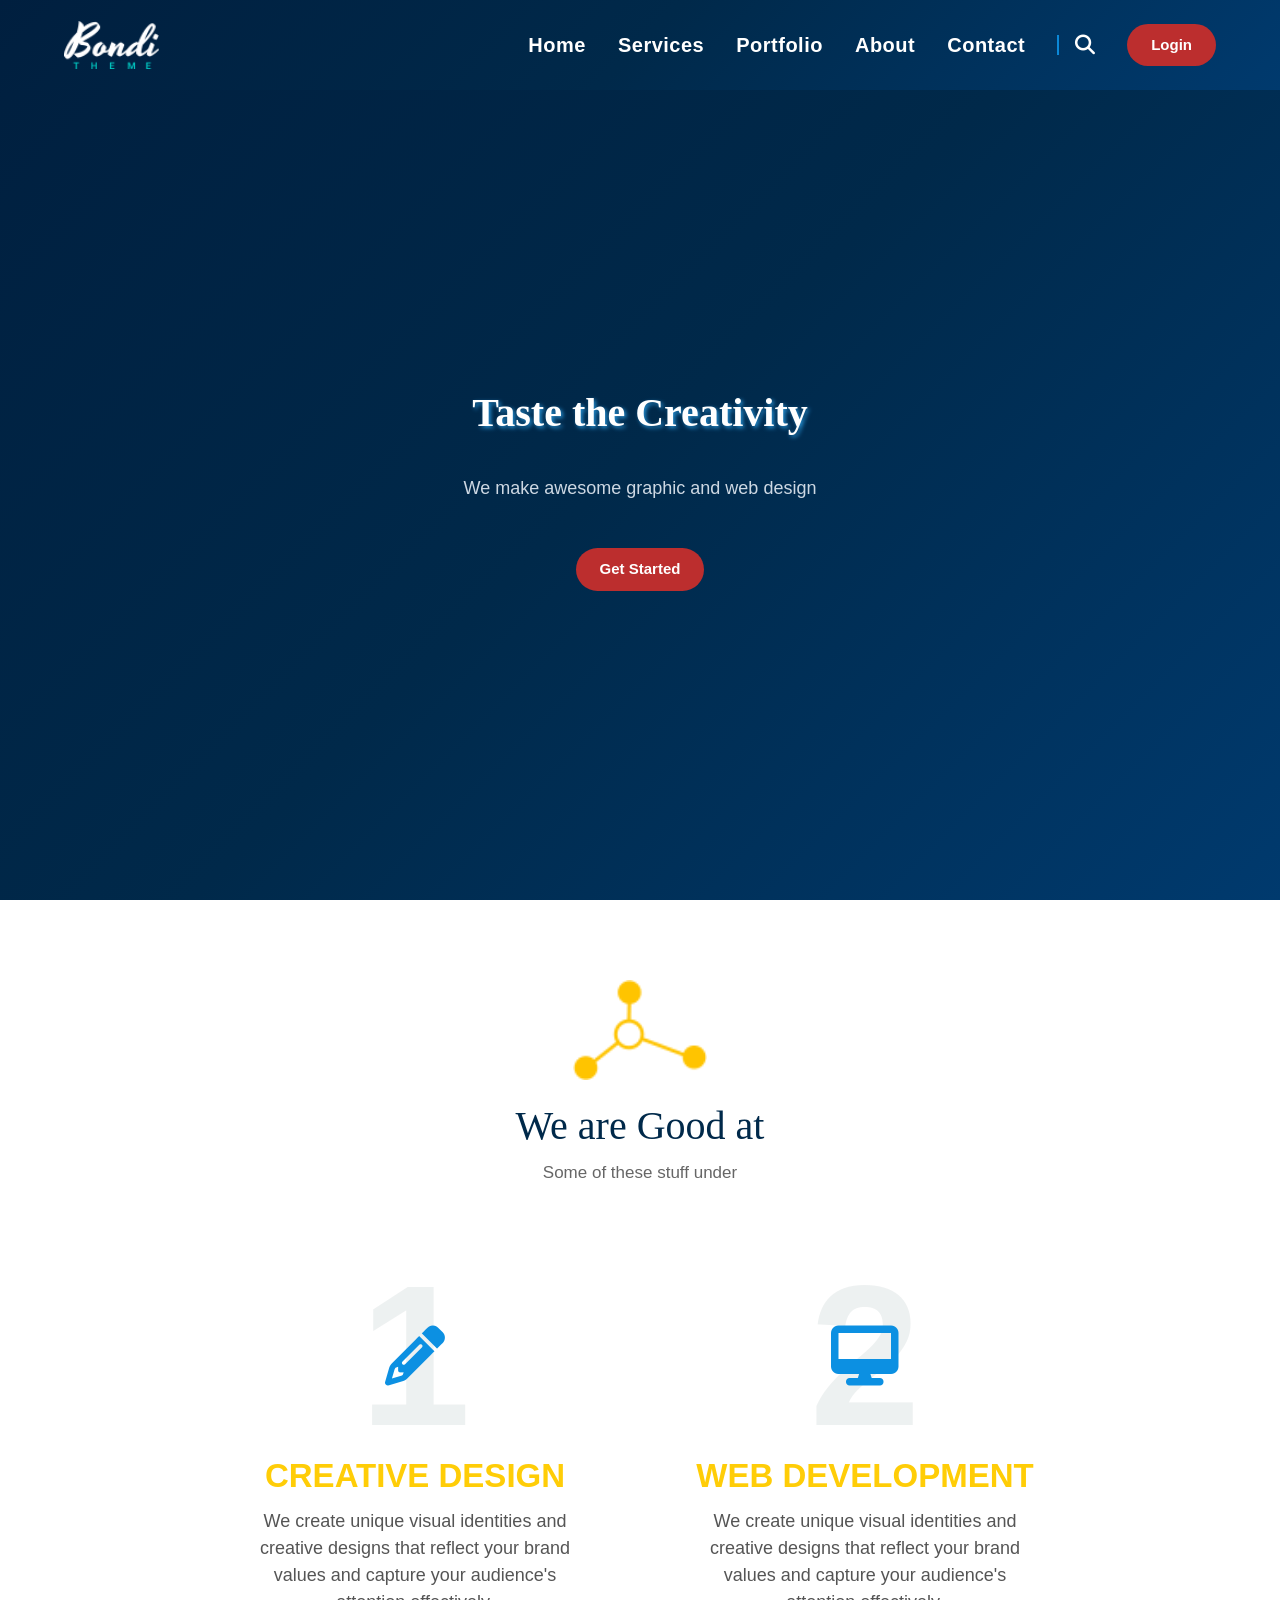
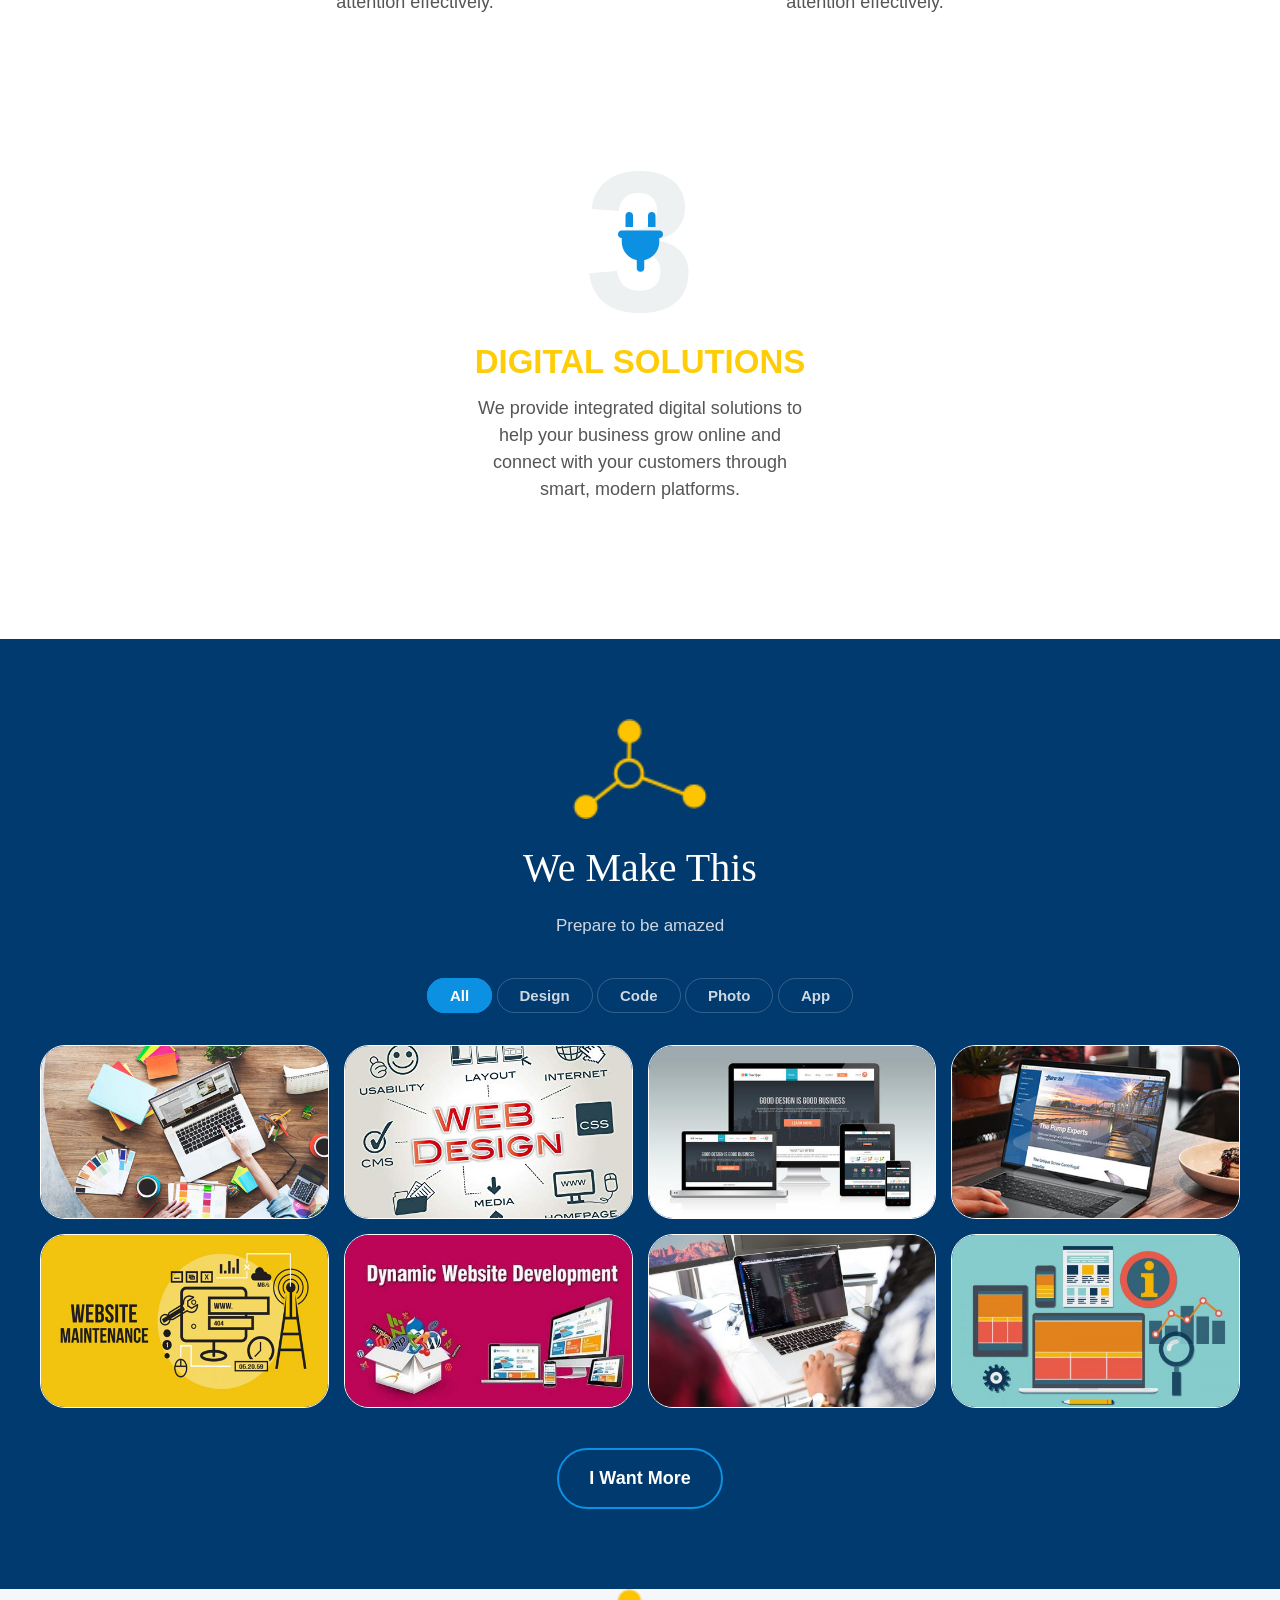
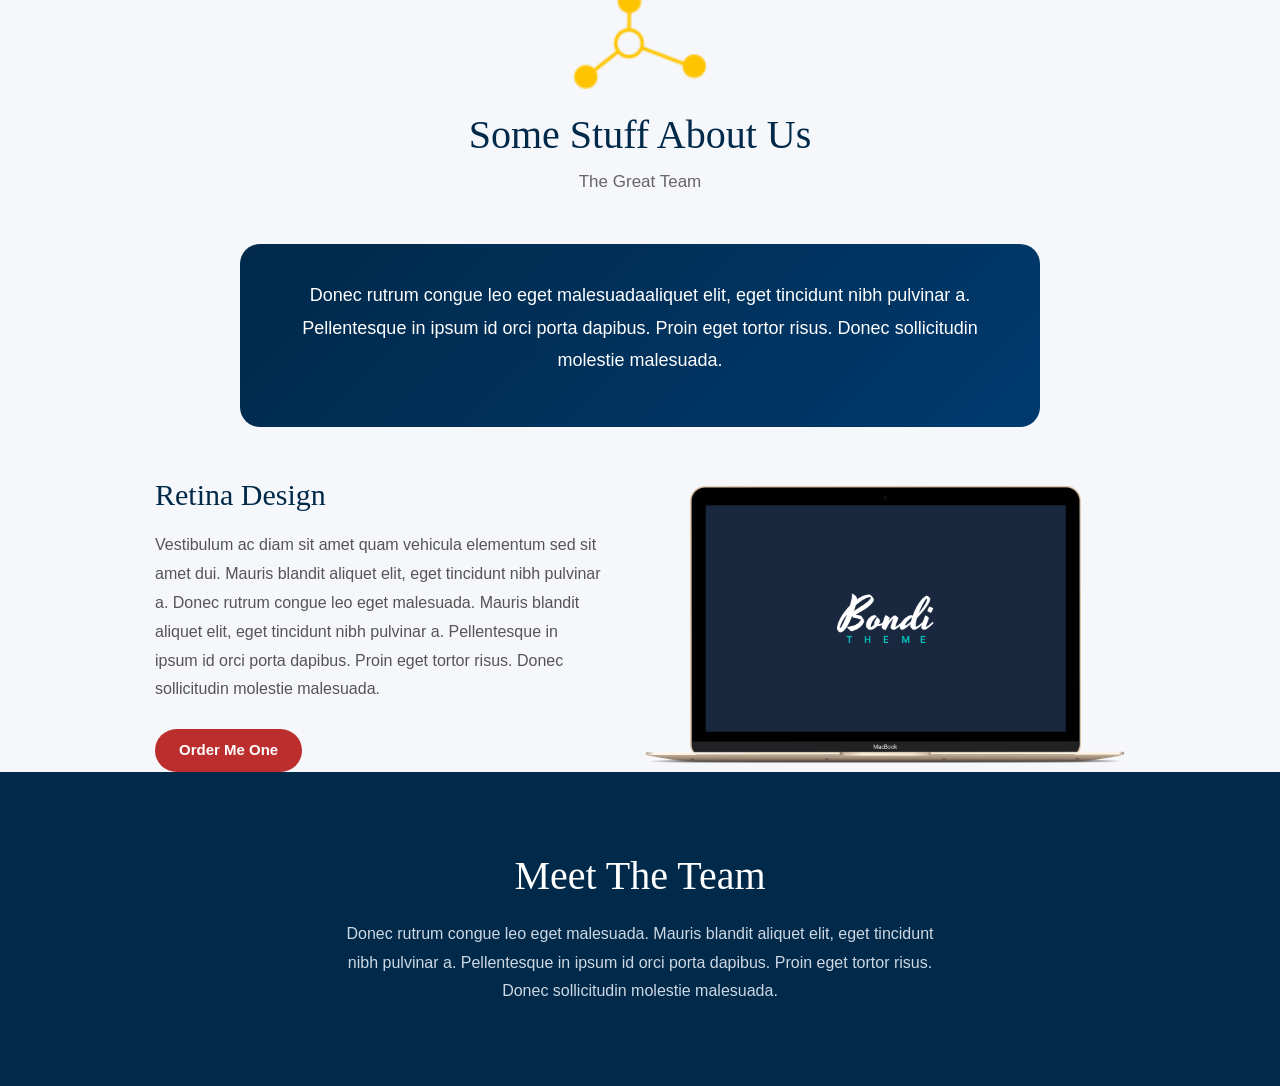
==== index.html @ 48dcf9a3 "Direct upload for Task 4 - strict identity" ====
<!DOCTYPE html>
<html lang="en">

<head>
  <meta charset="UTF-8">
  <meta name="viewport" content="width=device-width, initial-scale=1.0">
  <title>Bondi</title>
  <link rel="icon" type="image" href="./imgs/logo.png">

  <!-- Bootstrap CSS -->
  <link rel="stylesheet" href="https://cdn.jsdelivr.net/npm/bootstrap@5.3.3/dist/css/bootstrap.min.css">
  <!-- Font Awesome -->
  <link rel="stylesheet" href="https://cdnjs.cloudflare.com/ajax/libs/font-awesome/6.5.0/css/all.min.css">
  <!-- Custom CSS -->
  <link rel="stylesheet" href="style.css">
</head>

<body>
  <main>
    <nav class="NavPar-1 navbar navbar-expand-lg">
      <div class="container-fluid px-4">
        <a class="navbar-brand" href="#">
          <img class="img-Bonid" src="imgs/logo.png" alt="Bondi Logo">
        </a>
        <button class="navbar-toggler" type="button"
          data-bs-toggle="collapse"
          data-bs-target="#navbarMain"
          aria-controls="navbarMain"
          aria-expanded="false"
          aria-label="Toggle navigation">
          <span class="navbar-toggler-icon"></span>
        </button>
        <div class="collapse navbar-collapse" id="navbarMain">
          <div class="styleNav-1 ms-auto">
            <a href="#">Home</a>
            <a href="#">Services</a>
            <a href="#">Portfolio</a>
            <a href="#">About</a>
            <a href="#">Contact</a>
            <i class="fa-solid fa-magnifying-glass"></i>
            <button class="btn">Login</button>
          </div>
        </div>
      </div>
    </nav>

    <section class="Sec-1">
      <div class="content">
        <h1>Taste the Creativity</h1>
        <p>We make awesome graphic and web design</p>
        <button class="btn">Get Started</button>
      </div>
    </section>

    <section class="Sec-2">
      <div class="section-intro">
        <img src="imgs/title.png" alt="">
        <h1>We are Good at</h1>
        <p>Some of these stuff under</p>
      </div>
      <div class="cards">
        <div class="card-1">
          <div class="icon-number">
            <i class="fa-solid fa-pencil"></i>
            <span class="bg-number">1</span>
          </div>
          <h1>CREATIVE DESIGN</h1>
          <p>We create unique visual identities and creative designs that reflect your brand values and capture your
            audience's attention effectively.</p>
        </div>

        <div class="card-1">
          <div class="icon-number">
            <i class="fa-solid fa-desktop"></i>
            <span class="bg-number">2</span>
          </div>
          <h1>WEB DEVELOPMENT</h1>
          <p>We create unique visual identities and creative designs that reflect your brand values and capture your
            audience's attention effectively.</p>
        </div>

        <div class="card-1">
          <div class="icon-number">
            <i class="fa-solid fa-plug"></i>
            <span class="bg-number">3</span>
          </div>
          <h1>DIGITAL SOLUTIONS</h1>
          <p>We provide integrated digital solutions to help your business grow online and connect with your customers
            through smart, modern platforms.</p>
        </div>

      </div>
    </section>

    <section class="Sec-3">
      <div class="section-intro-2">
        <img src="imgs/title.png" alt="">
        <h1>We Make This</h1>
        <p>Prepare to be amazed</p>
      </div>
      <nav class="NavPar-2">
        <div class="styleNav-2">
          <a href="#" class="sty-All">All</a>
          <a href="#">Design</a>
          <a href="#">Code</a>
          <a href="#">Photo</a>
          <a href="#">App</a>
        </div>
      </nav>
      <div class="imgs-Application">
        <img src="imgs/work-01.jpg" alt="">
        <img src="imgs/work-02.jpg" alt="">
        <img src="imgs/work-03.jpg" alt="">
        <img src="imgs/work-04.jpg" alt="">
        <img src="imgs/work-05.jpg" alt="">
        <img src="imgs/work-06.jpg" alt="">
        <img src="imgs/work-07.jpg" alt="">
        <img src="imgs/work-08.jpg" alt="">
      </div>
      <button class="btn-more">I Want More</button>
    </section>

    <section class="Sec-4">
      <div class="section-intro">
        <img src="imgs/title.png" alt="">
        <h1>Some Stuff About Us</h1>
        <p>The Great Team</p>
      </div>
      <div class="Red-1">
        <p>Donec rutrum congue leo eget malesuadaaliquet elit, eget tincidunt nibh pulvinar a.
          Pellentesque in ipsum id orci porta dapibus. Proin eget tortor risus. Donec sollicitudin molestie malesuada.
        </p>
      </div>
      <div class="Container">
        <div class="Red-2">
          <h2>Retina Design</h2>
          <p>Vestibulum ac diam sit amet quam vehicula elementum sed sit amet dui. Mauris blandit aliquet elit, eget
            tincidunt nibh pulvinar a.

            Donec rutrum congue leo eget malesuada. Mauris blandit aliquet elit, eget tincidunt nibh pulvinar a.
            Pellentesque in ipsum id orci porta dapibus. Proin eget tortor risus. Donec sollicitudin molestie malesuada.
          </p>
          <button class="btn btn-order">Order Me One</button>
        </div>
        <div class="img-Sec-4">
          <img src="imgs/laptop.png" alt="">
        </div>
      </div>
    </section>

    <section class="Sec-5">
      <div class="Red-Sec-5">
        <h1>Meet The Team</h1>
        <p>Donec rutrum congue leo eget malesuada. Mauris blandit aliquet elit, eget tincidunt nibh pulvinar a.
          Pellentesque in ipsum id orci porta dapibus. Proin eget tortor risus. Donec sollicitudin molestie malesuada.
        </p>
      </div>
    </section>

  </main>

  
  <script src="https://cdn.jsdelivr.net/npm/bootstrap@5.3.3/dist/js/bootstrap.bundle.min.js"></script>
</body>

</html>
---- style.css ----
*,
*::before,
*::after {
  box-sizing: border-box;
  margin: 0;
  padding: 0;
}
body {
  font-family: "Inter", sans-serif;
  background-color: var(--navy);
  color: var(--white);
}
:root {
  --navy: #00294a;
  --navy-light: #003a6e;
  --red: #bc2e2e;
  --blue-accent: #0c90e2;
  --white: #ffffff;
  --gray-text: #cdd8e3;
}

.NavPar-1 {
  position: fixed;
  top: 0;
  left: 0;
  width: 100%;
  z-index: 1000;
  background: linear-gradient(135deg, #001f3f 0%, #00294a 50%, #003a6e 100%);
  padding: 16px 40px;
}

/* Bootstrap toggler - style it to match the theme */
.NavPar-1 .navbar-toggler {
  border-color: rgba(255, 255, 255, 0.3);
  padding: 6px 10px;
}
.NavPar-1 .navbar-toggler-icon {
  background-image: url("data:image/svg+xml,%3csvg xmlns='http://www.w3.org/2000/svg' viewBox='0 0 30 30'%3e%3cpath stroke='rgba%28255, 255, 255, 0.9%29' stroke-linecap='round' stroke-miterlimit='10' stroke-width='2' d='M4 7h22M4 15h22M4 23h22'/%3e%3c/svg%3e");
}
.NavPar-1 .navbar-toggler:focus {
  box-shadow: 0 0 0 3px rgba(12, 144, 226, 0.4);
}

/* Mobile: collapse menu styles */
@media (max-width: 991px) {
  .NavPar-1 .navbar-collapse {
    background: linear-gradient(180deg, #001f3f 0%, #00294a 100%);
    padding: 20px;
    border-radius: 12px;
    margin-top: 12px;
    border: 1px solid rgba(255,255,255,0.1);
  }
  .styleNav-1 {
    flex-direction: column;
    align-items: flex-start !important;
    gap: 16px !important;
    width: 100%;
  }
  .fa-magnifying-glass {
    border-left: none !important;
    padding-left: 0 !important;
  }
}

.img-Bonid {
  height: 48px;
  width: auto;
}

.styleNav-1 {
  display: flex;
  align-items: center;
  gap: 32px;
  list-style: none;
}
.fa-magnifying-glass {
  color: white;
  font-size: 20px;
  cursor: pointer;
  transition: color 0.3s;
  border-left: 2px solid #0c90e2ec;
  padding-left: 16px;
}
.fa-magnifying-glass:hover {
  color: var(--blue-accent);
}
.styleNav-1 a {
  text-decoration: none;
  font-size: 20px;
  font-weight: 800;
  color: var(--white);
  letter-spacing: 0.5px;
  transition: color 0.3s;
  position: relative;
}

.styleNav-1 a::after {
  content: "";
  position: absolute;
  bottom: -4px;
  left: 0;
  width: 0;
  height: 2px;
  background: var(--blue-accent);
  transition: width 0.3s;
}
.styleNav-1 a:hover {
  color: var(--blue-accent);
  transform: translateY(-3px);
}
.styleNav-1 a:hover::after {
  width: 100%;
}

.btn {
  background-color: var(--red);
  color: var(--white);
  border: none;
  border-radius: 50px;
  padding: 10px 24px;
  font-size: 15px;
  font-weight: 700;
  cursor: pointer;
  transition:
    background-color 0.3s,
    transform 0.2s;
}

.btn:hover {
  background-color: var(--blue-accent);
  transform: translateY(-2px);
}



.Sec-1 {
  background: linear-gradient(135deg, #001f3f 0%, #00294a 50%, #003a6e 100%);
  height: 100vh;
  width: 100%;
  display: flex;
  align-items: center;
  justify-content: center;
  text-align: center;
  padding-top: 80px;
}

.content {
  display: flex;
  flex-direction: column;
  align-items: center;
  gap: 30px;
}

.content h1 {
  font-family: cursive;
  font-size: 40px;
  color: var(--white);
  font-weight: bold;
  text-shadow: 2px 2px 4px #258fd1;
}

.content p {
  font-size: 18px;
  color: var(--gray-text);
  max-width: 480px;
}



.Sec-2 {
  padding: 80px 40px;
  background-color: var(--white);
  text-align: center;
}
.section-intro {
  margin-bottom: 50px;
}
.section-intro img {
  height: 100px;
  margin-bottom: 22px;
}
.section-intro h1 {
  font-family: "Playfair Display", serif;
  font-size: 40px;
  margin-bottom: 10px;
  color: var(--navy);
}
.section-intro p {
  font-size: 17px;
  color: #666;
}
.cards {
  display: flex;
  gap: 50px;
  justify-content: center;
  flex-wrap: wrap;
}
.card-1 {
  background: white;
  padding: 40px 30px;
  max-width: 400px;
  position: relative;
  overflow: hidden;
  transition: transform 0.3s;
}
.card-1:hover {
  transform: translateY(-6px);
}


.icon-number {
  position: relative;
  display: flex;
  align-items: center;
  justify-content: center;
  margin-bottom: 20px;
  height: 160px; 
}

.bg-number {
  font-size: 200px;
  font-weight: 600;
  font-family: "Lucida Sans", "Lucida Sans Regular", "Lucida Grande",
    "Lucida Sans Unicode", Geneva, Verdana, sans-serif;
  color: #063f3e12;
  line-height: 1;
  position: absolute;          
  top: 50%;
  left: 50%;
  transform: translate(-50%, -50%);
  user-select: none;
}

.card-1 i {
  font-size: 60px;
  color: #0c90e2;
  position: relative;         
  z-index: 1;
}

.card-1 h1 {
  color: rgb(255, 205, 7);
  margin-bottom: 13px;
  font-weight: 700;
  font-size: 33px;
}
.card-1 p {
  font-size: 18px;
  color: #555;
}



.Sec-3 {
  padding: 80px 40px;
  color: var(--gray-text);
  background-color: var(--navy-light);
  text-align: center;
}
.section-intro-2 {
  margin-bottom: 50px;
  line-height: 1;
}
.section-intro-2 img {
  height: 100px;
}
.section-intro-2 h1 {
  color: var(--white);
  font-family: "Playfair Display", serif;
  font-size: 40px;
  margin-bottom: 25px;
  margin-top: 25px;
}
.section-intro-2 p {
  font-size: 17px;
  color: #fffafad0;
}

.NavPar-2 {
  display: flex;
  justify-content: center;
  gap: 20px;
  margin-bottom: 37px;
  flex-wrap: wrap;
  list-style: none;
}

.styleNav-2 a {
  text-decoration: none;
  font-size: 15px;
  font-weight: 700;
  color: var(--gray-text);
  padding: 8px 22px;
  border-radius: 50px;
  border: 1px solid rgba(255, 255, 255, 0.2);
  transition: all 0.3s;
}

.styleNav-2 a:hover,
.styleNav-2 .sty-All {
  transform: translateY(-3px);
  background-color: var(--blue-accent);
  color: rgb(255, 255, 255);
  border-color: var(--blue-accent);
}
.imgs-Application {
  display: grid;
  grid-template-columns: 1fr 1fr 1fr 1fr;
  grid-template-rows: 1fr 1fr;
  grid-auto-columns: 1fr;
  gap: 15px 15px;
  grid-auto-flow: row;
  grid-template-areas:
    ". . . ."
    ". . . .";
}
.imgs-Application img {
  border: 1px solid var(--white);
  border-radius: 25px;
  width: 100%;
  transition:
    transform 0.3s,
    opacity 0.3s;
}
.imgs-Application img:hover {
  transform: scale(1.05);
  opacity: 0.85;
}
.btn-more {
  color: var(--white);
  padding: 15px 30px;
  border-radius: 50px;
  margin-top: 40px;
  font-size: 18px;
  font-weight: 700;
  cursor: pointer;
  background-color: transparent;
  font-family: sans-serif;
  border: 2px solid var(--blue-accent);
  transition: all 0.3s;
}
.btn-more:hover {
  background-color: var(--blue-accent);
  transform: translateY(-3px);
}


@media (max-width: 768px) {
  .imgs-Application {
    grid-template-columns: 1fr 1fr;
    grid-template-rows: auto;
    grid-template-areas: none;
  }
}
@media (max-width: 480px) {
  .imgs-Application {
    grid-template-columns: 1fr;
  }
}



.Sec-4{
  background-color:#f5f7fa;
  color: #111;
  padding: 79
  
  px 40px;
  text-align: center;
}

.Red-1 {
  background: linear-gradient(135deg, var(--navy), var(--navy-light));
  color: white;
  padding: 35px 50px;
  border-radius: 20px;
  font-size: 18px;
  max-width: 800px;
  margin: 0 auto 50px;
  line-height: 1.8;
}
.Container{
  display: flex;
  gap: 40px;
  align-items: center;
  justify-content: center;
  flex-wrap: wrap;
}
.Red-2{
  max-width: 450px;
  text-align: left;
}
.Red-2 h2{
  font-family: 'Playfair Display', serif;
  font-size: 30px;
  margin-bottom: 18px;
  color: var(--navy);
}
.Red-2 p{
  color: #555;
  line-height: 1.8;
  margin-bottom: 25px;
}
.img-Sec-4 img{
  max-width: 480px;
  width: 100%;
}



.Sec-5{
  background-color:linear-gradient(135deg, var(--navy-light), var(--navy));
  padding: 80px 40px;
  text-align: center;
}
.Red-Sec-5 h1{ 
  font-family: 'Playfair Display', serif;
  font-size: 40px;
  margin-bottom: 20px;
}
.Red-Sec-5 p{
  color: var(--gray-text);
  max-width: 600px;
  margin: 0 auto;
  line-height: 1.8;
}
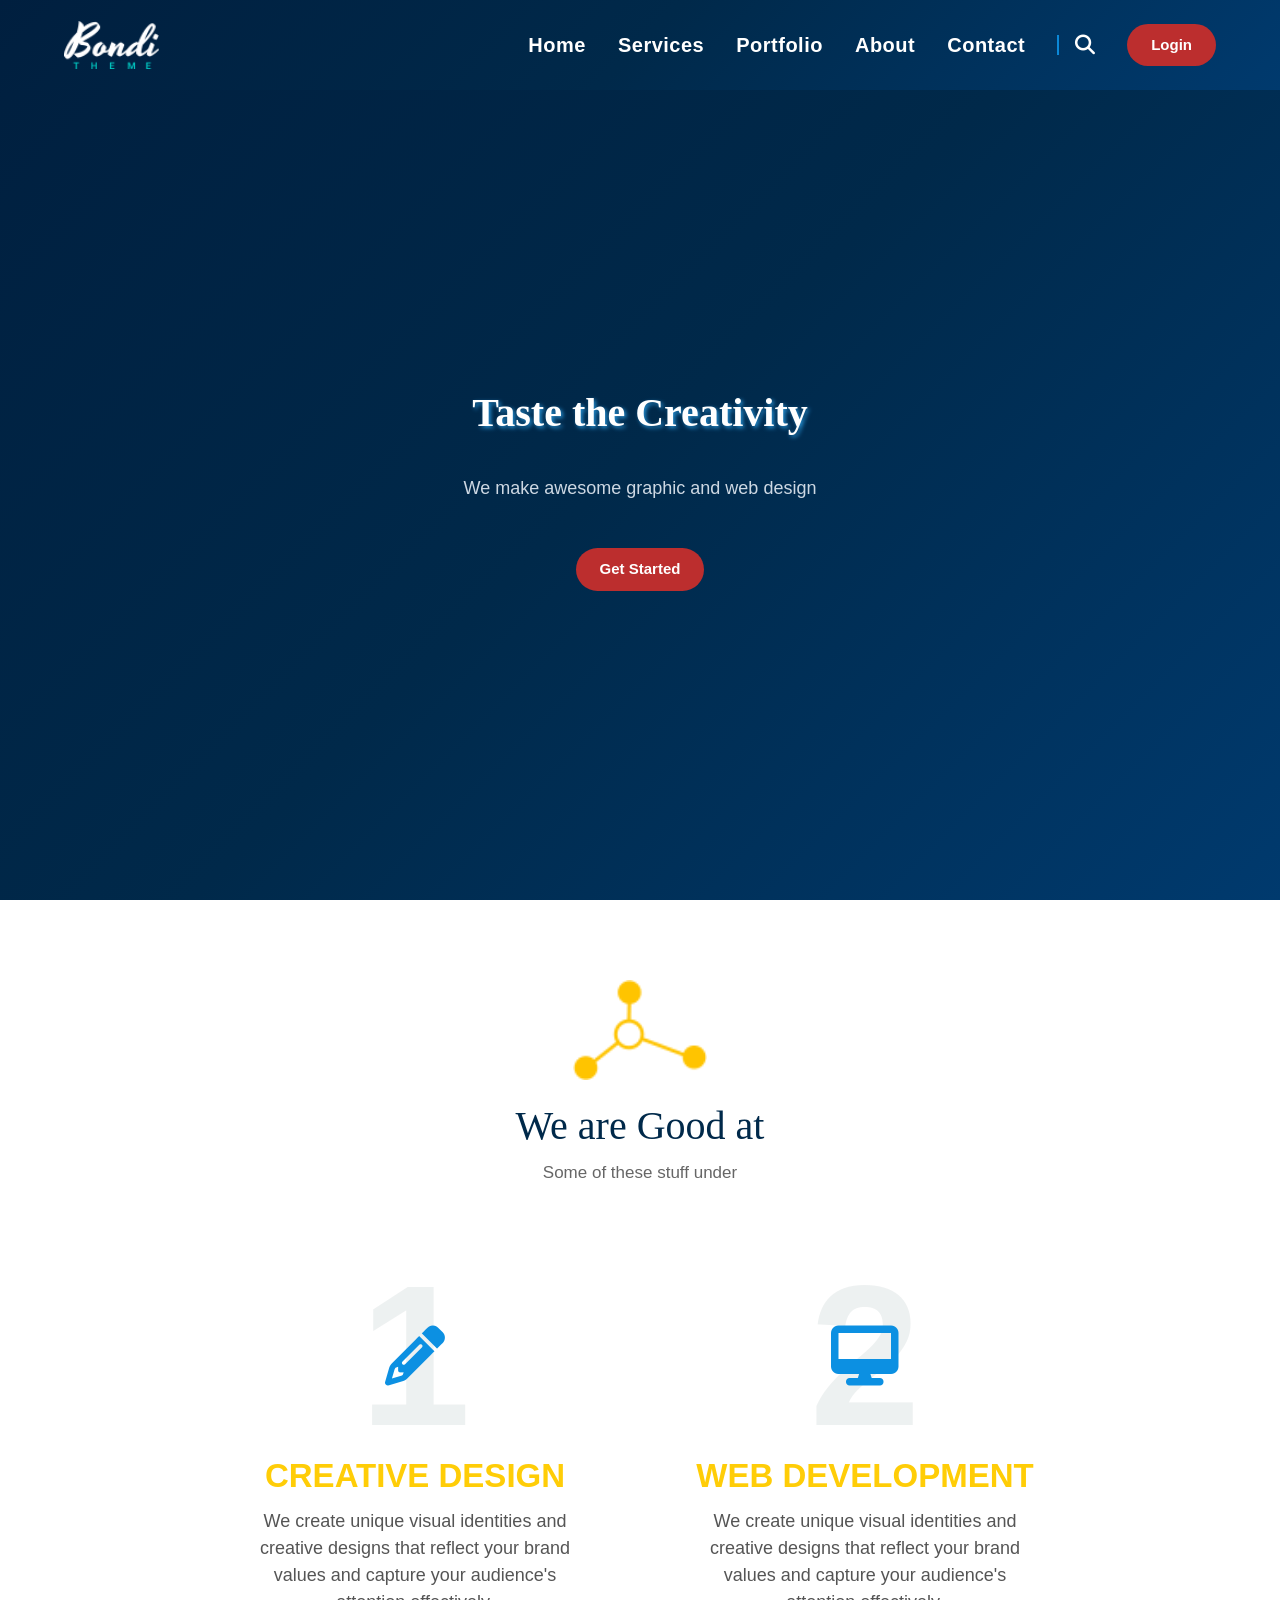
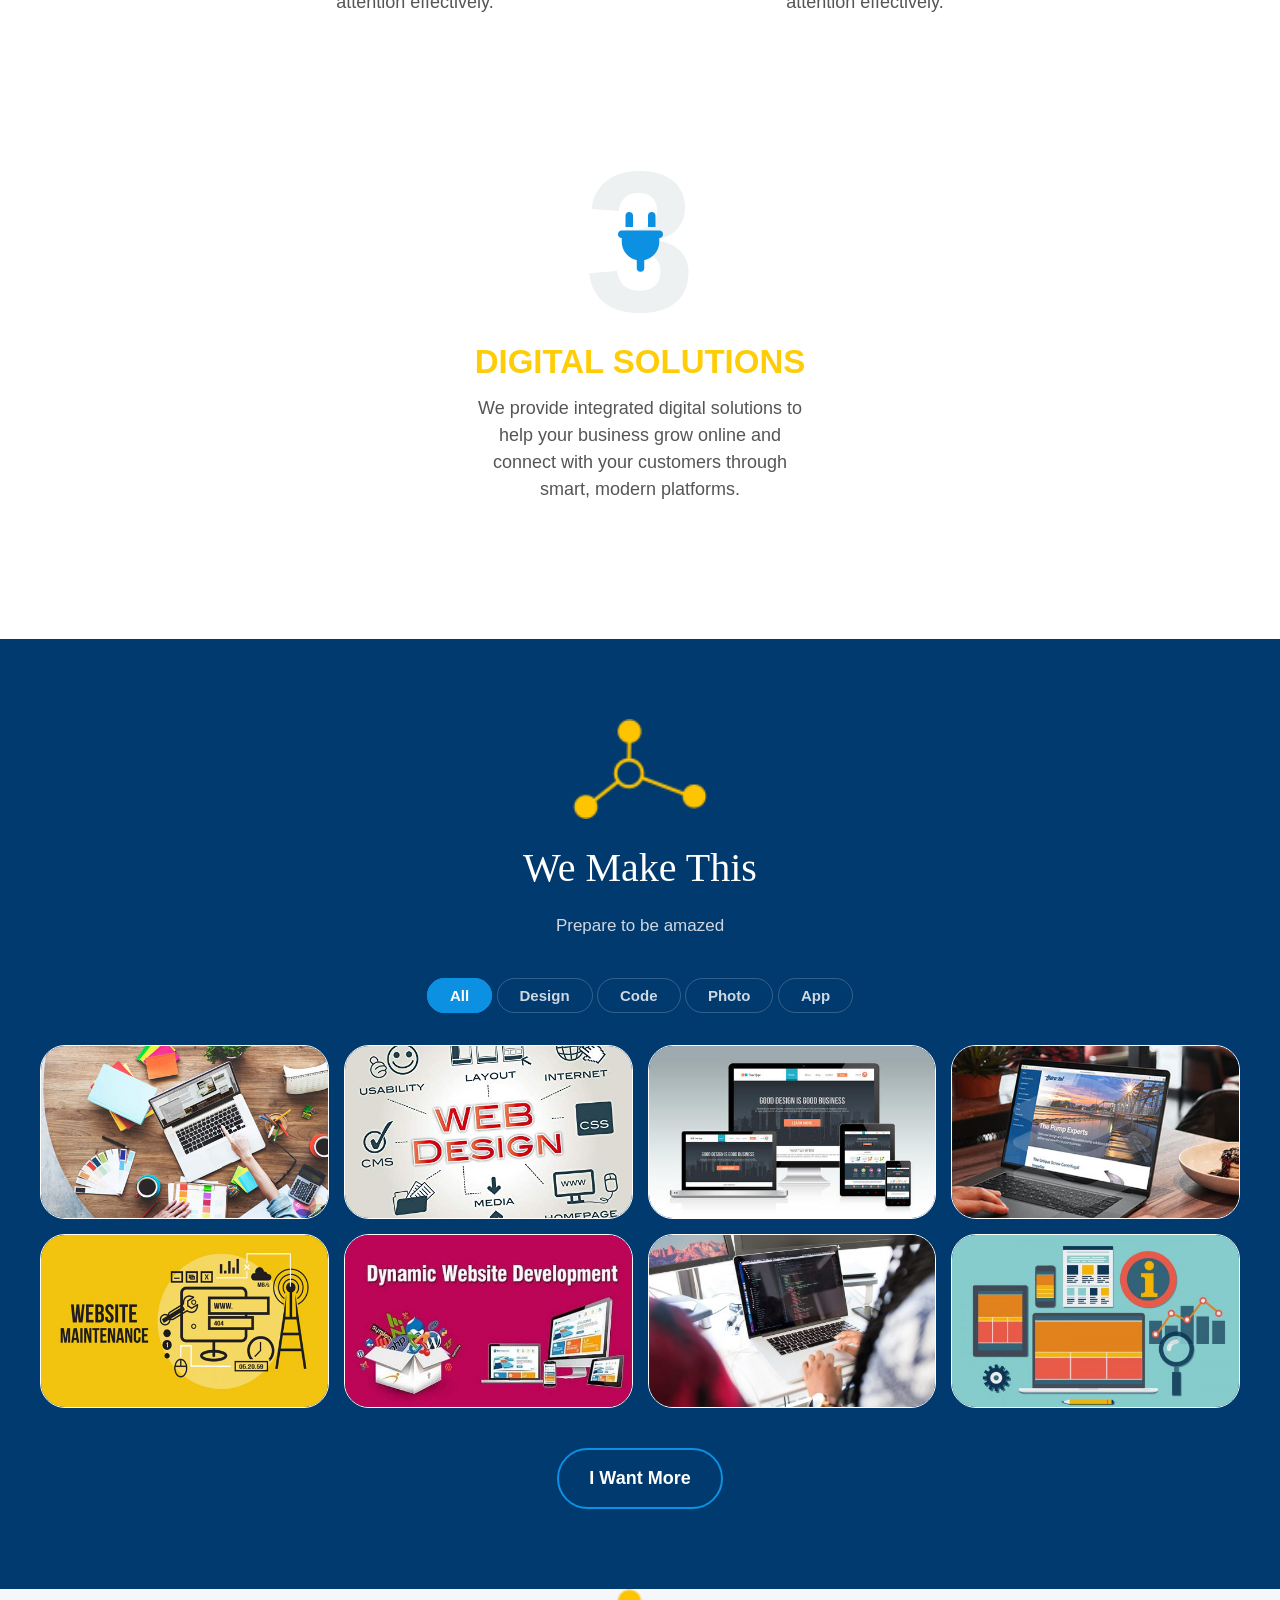
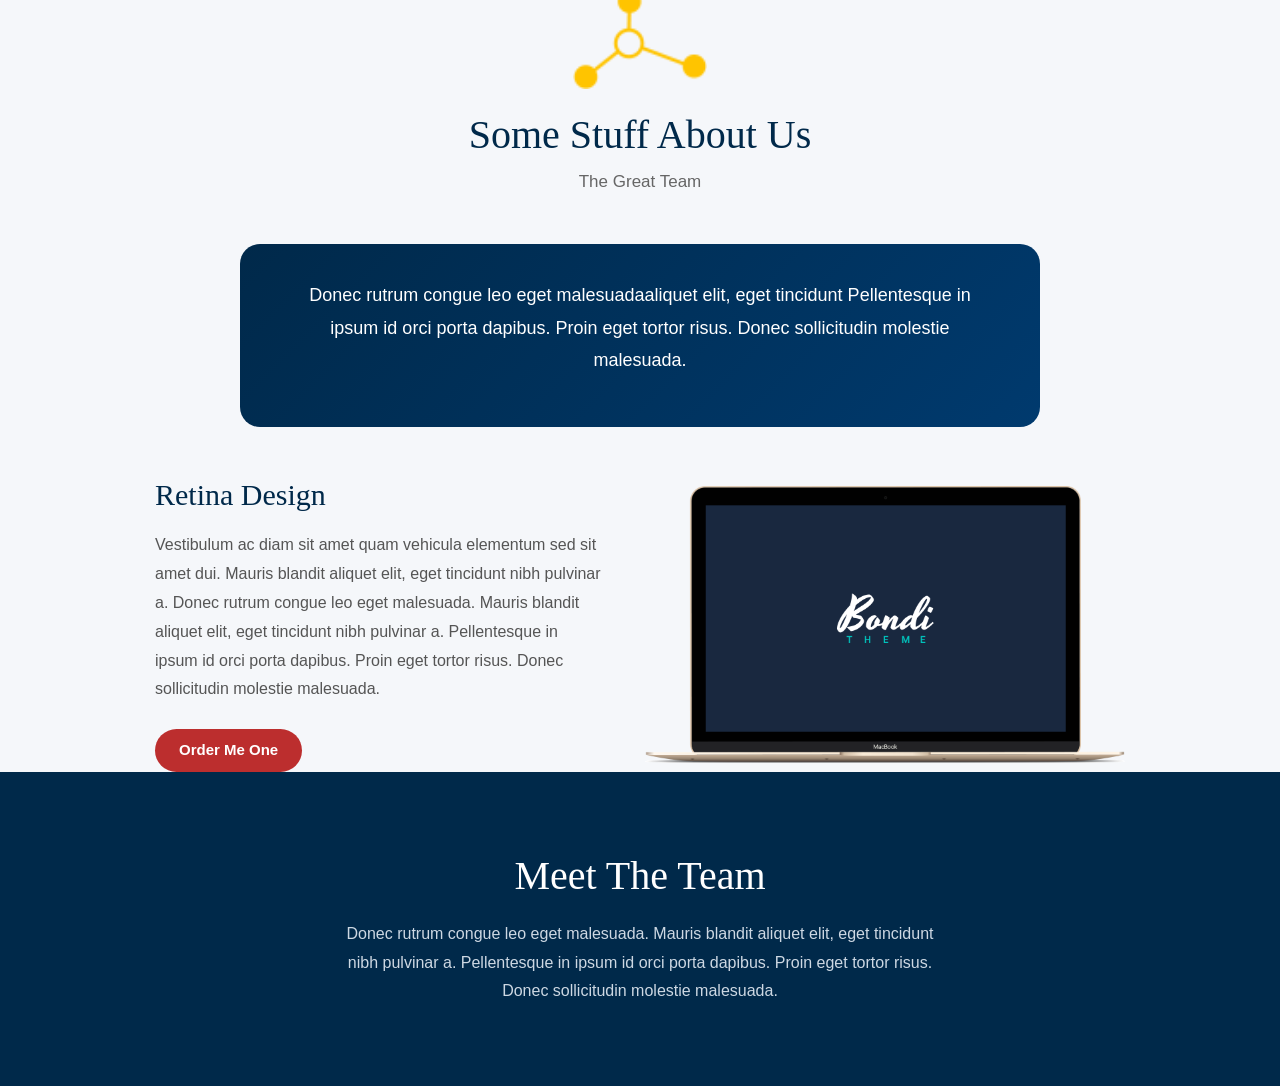
==== commit 70b353af: "Updated some styles" ====
--- a/index.html
+++ b/index.html
@@ -127,7 +127,7 @@
         <p>The Great Team</p>
       </div>
       <div class="Red-1">
-        <p>Donec rutrum congue leo eget malesuadaaliquet elit, eget tincidunt nibh pulvinar a.
+        <p>Donec rutrum congue leo eget malesuadaaliquet elit, eget tincidunt
           Pellentesque in ipsum id orci porta dapibus. Proin eget tortor risus. Donec sollicitudin molestie malesuada.
         </p>
       </div>
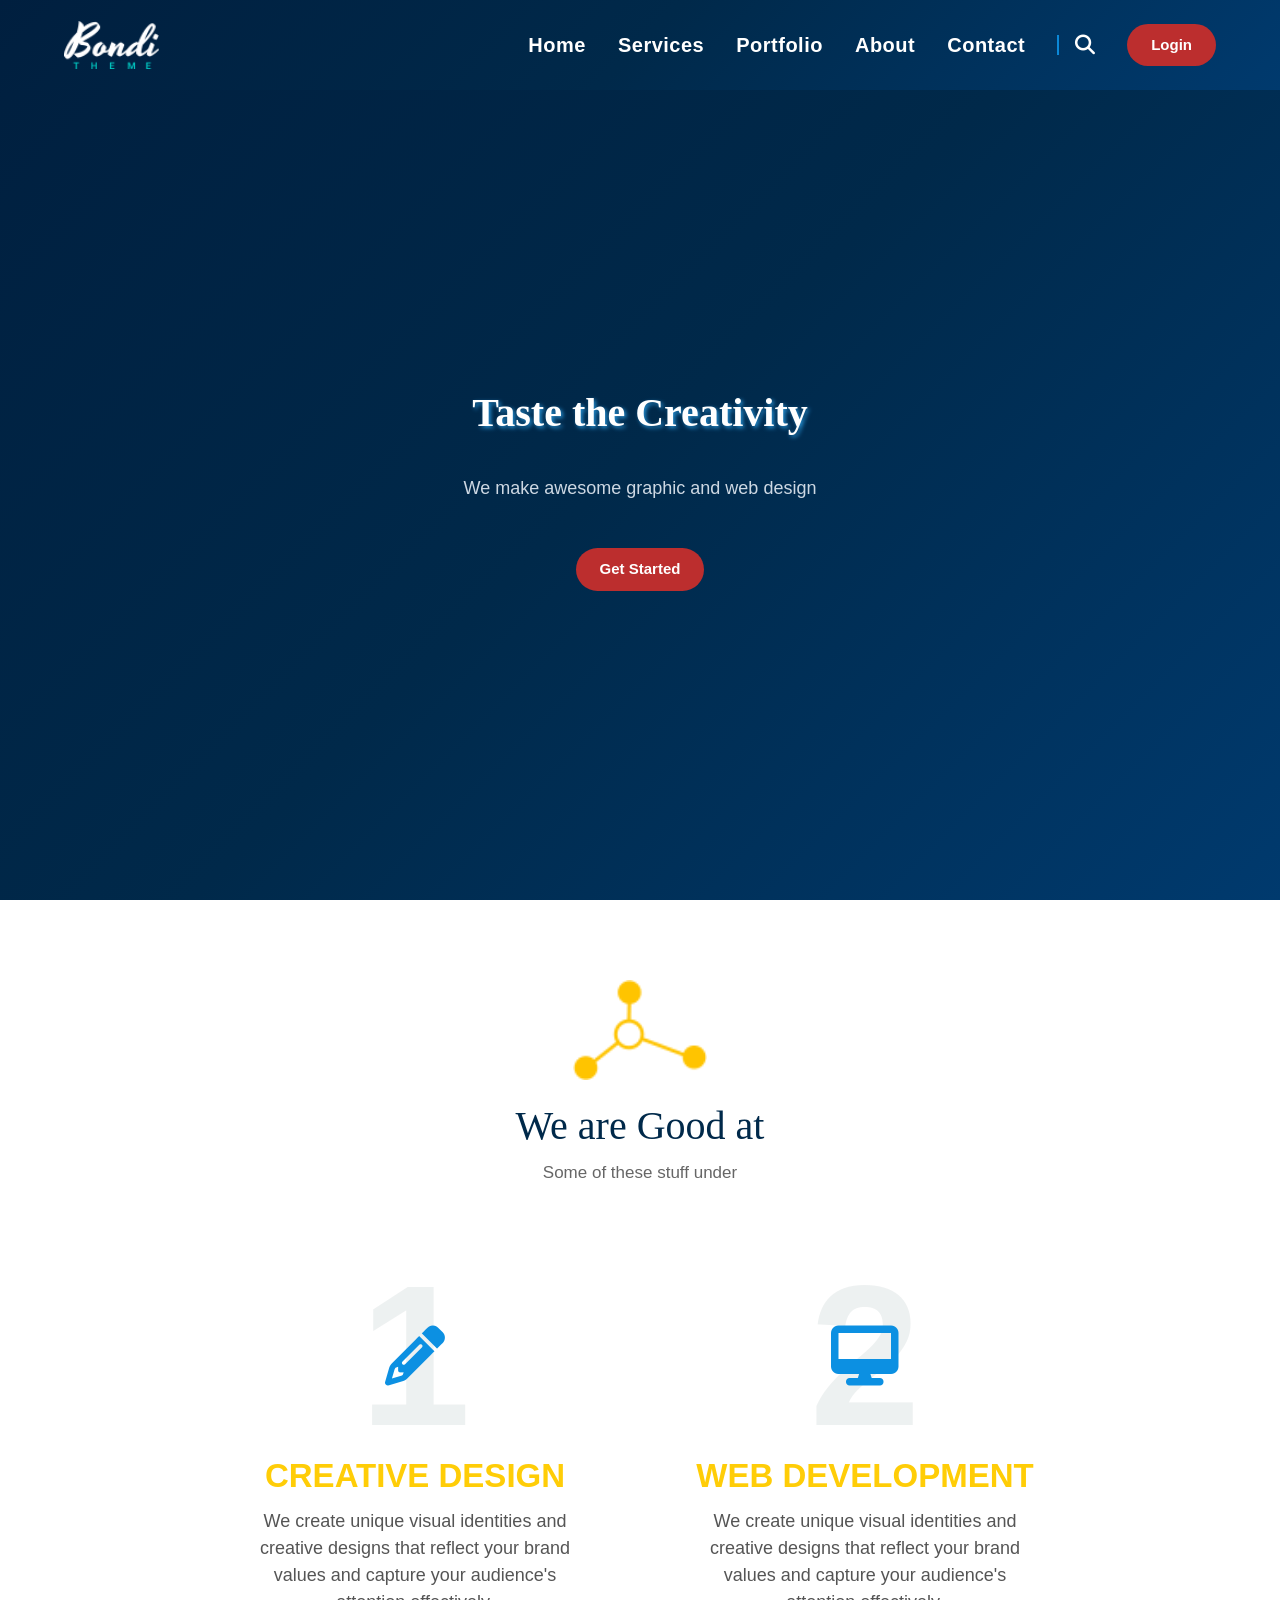
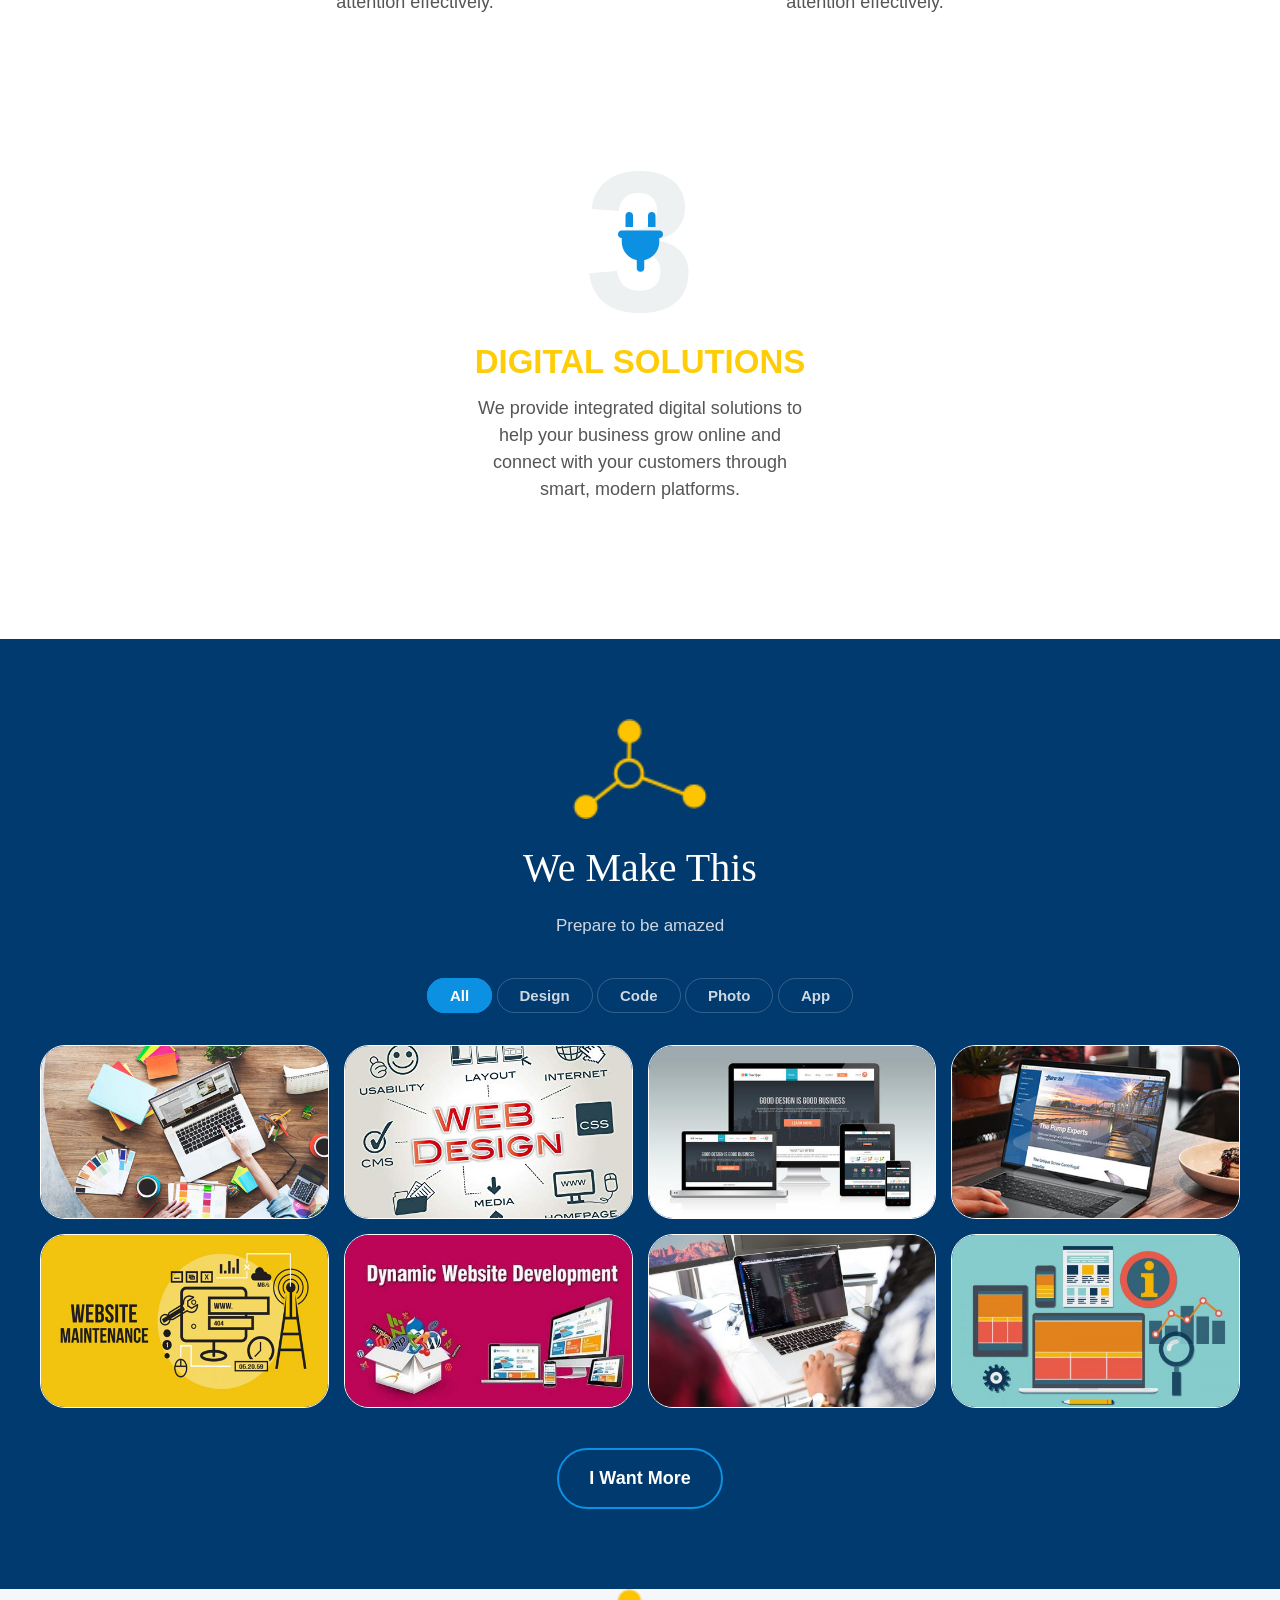
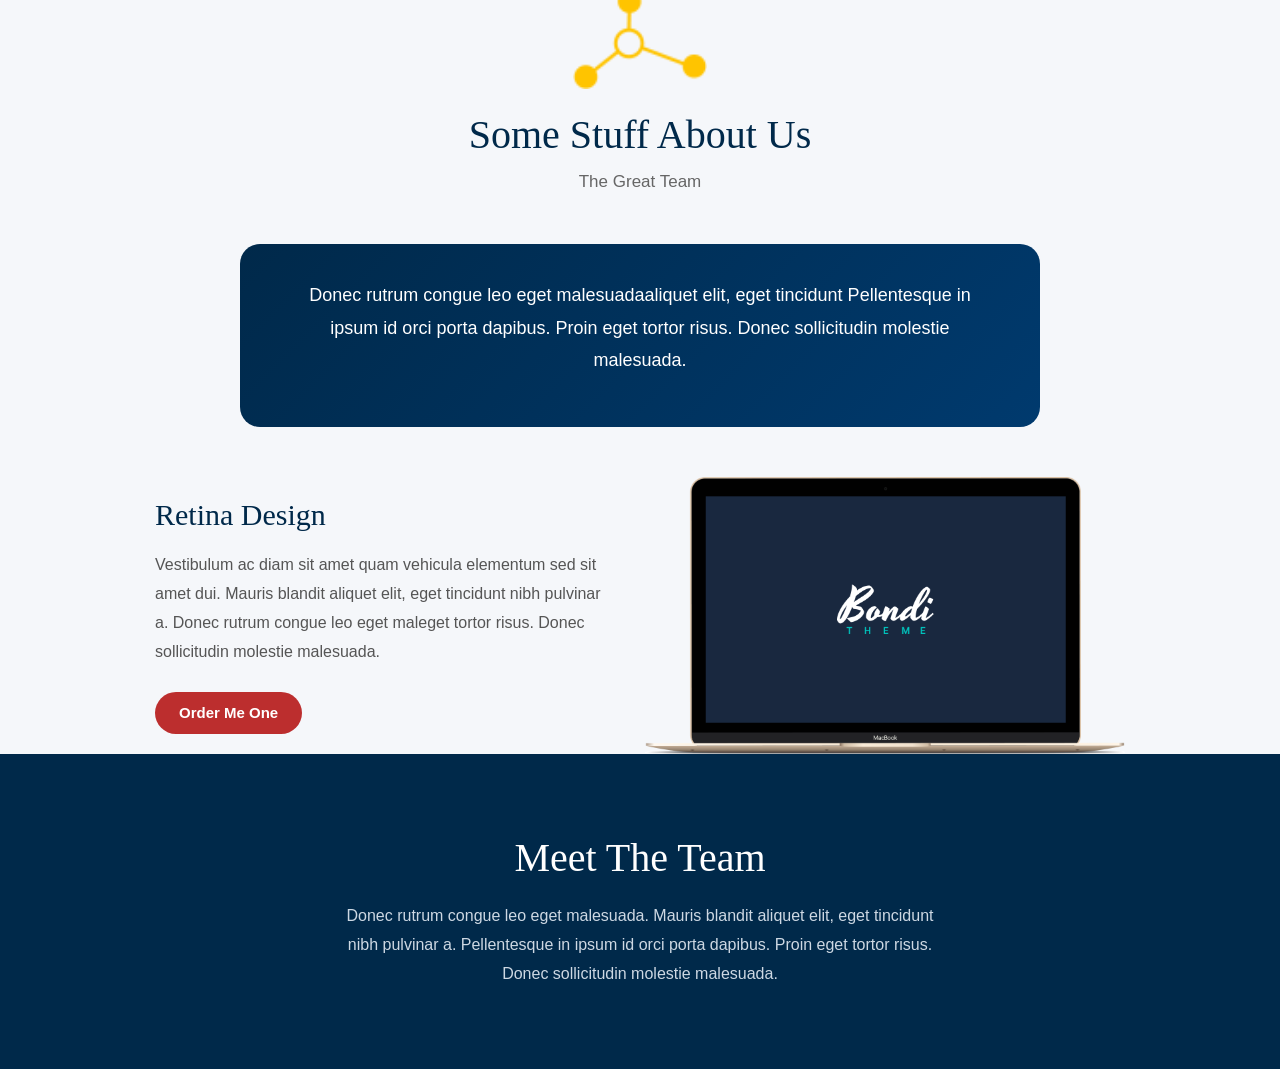
==== commit dbed0838: "Updated some styles" ====
--- a/index.html
+++ b/index.html
@@ -137,8 +137,7 @@
           <p>Vestibulum ac diam sit amet quam vehicula elementum sed sit amet dui. Mauris blandit aliquet elit, eget
             tincidunt nibh pulvinar a.
 
-            Donec rutrum congue leo eget malesuada. Mauris blandit aliquet elit, eget tincidunt nibh pulvinar a.
-            Pellentesque in ipsum id orci porta dapibus. Proin eget tortor risus. Donec sollicitudin molestie malesuada.
+            Donec rutrum congue leo eget maleget tortor risus. Donec sollicitudin molestie malesuada.
           </p>
           <button class="btn btn-order">Order Me One</button>
         </div>
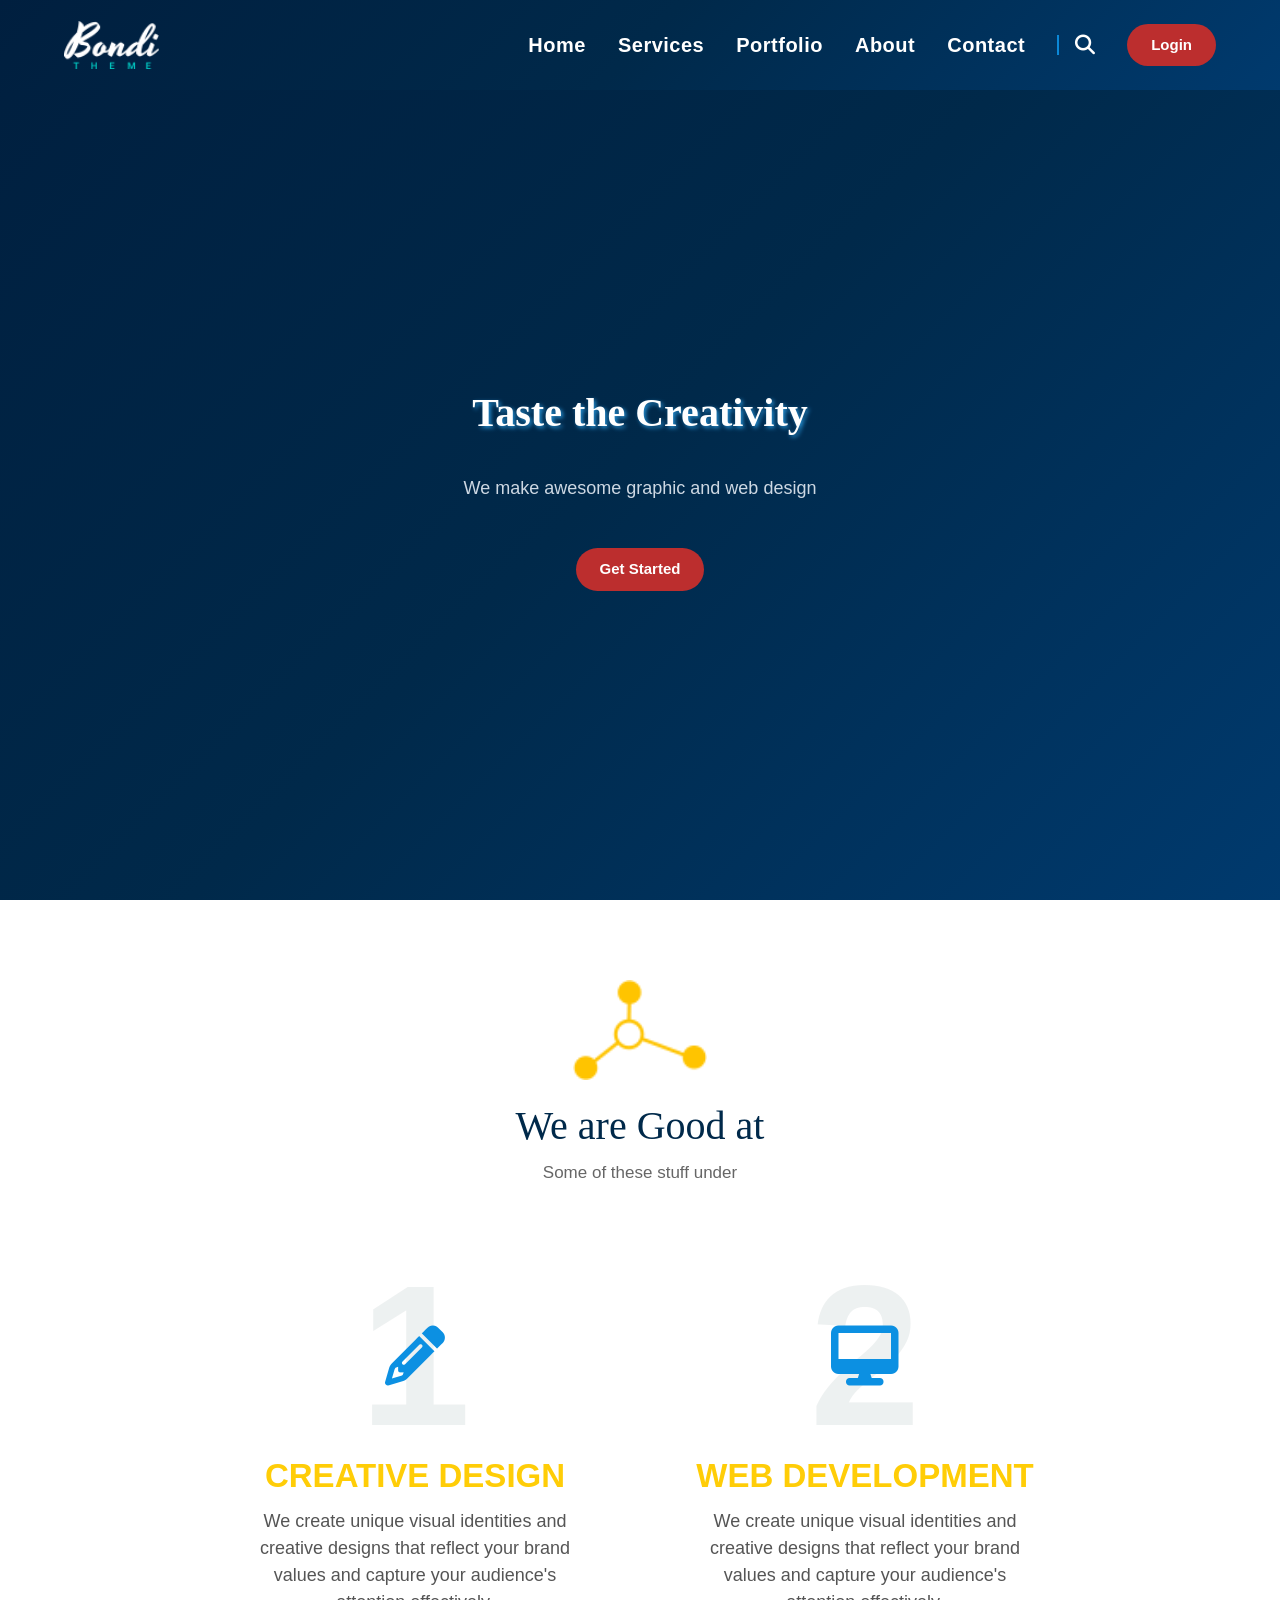
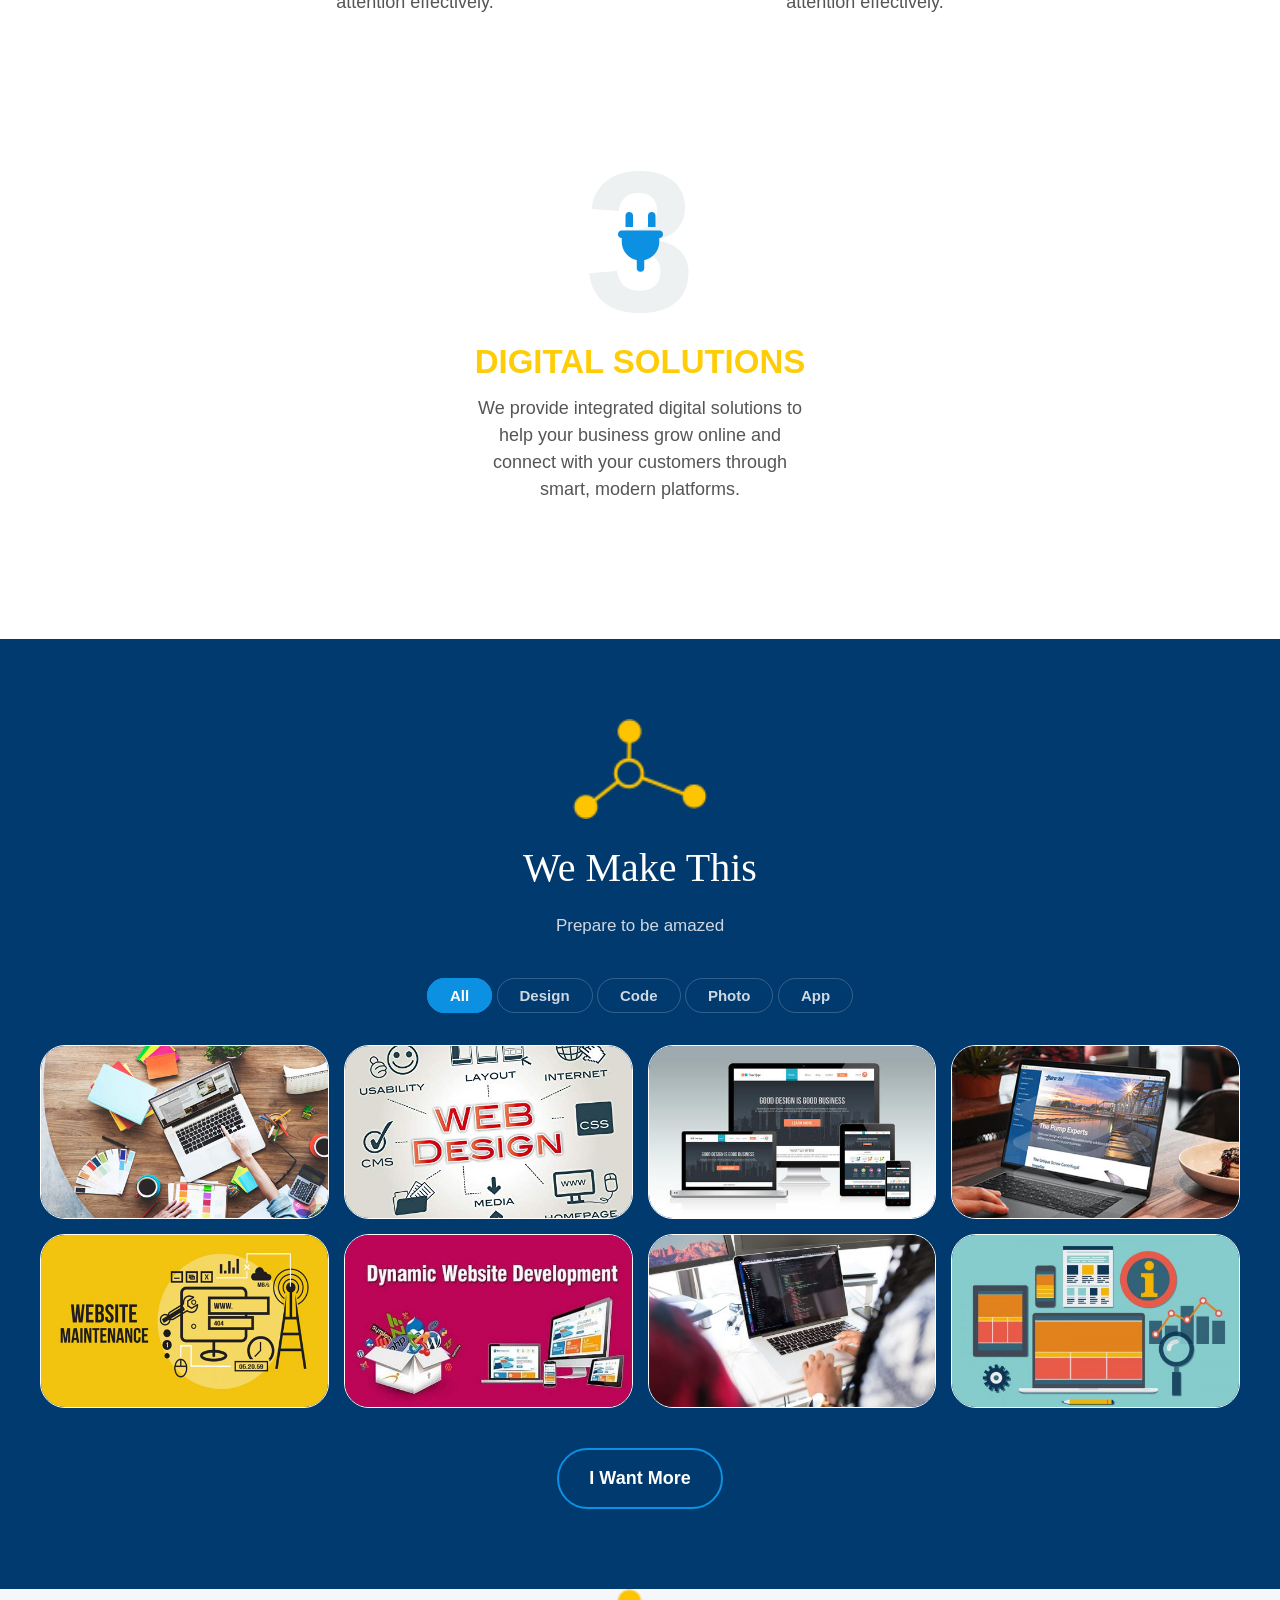
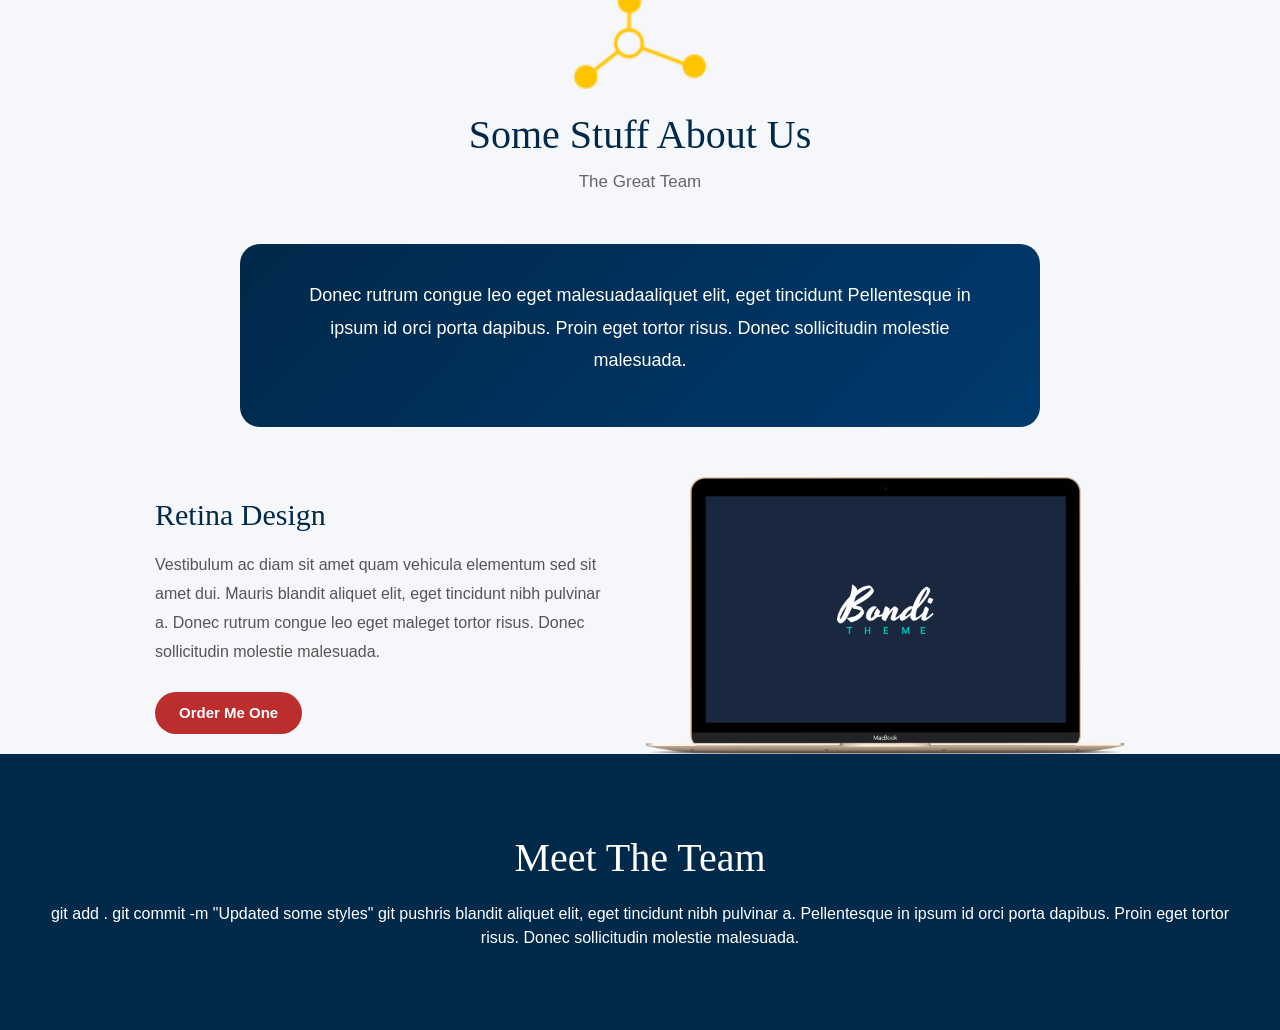
==== commit 45be411f: "Updated some styles" ====
--- a/index.html
+++ b/index.html
@@ -149,8 +149,9 @@
 
     <section class="Sec-5">
       <div class="Red-Sec-5">
-        <h1>Meet The Team</h1>
-        <p>Donec rutrum congue leo eget malesuada. Mauris blandit aliquet elit, eget tincidunt nibh pulvinar a.
+        <h1>Meet The Team</h1>git add .
+git commit -m "Updated some styles"
+git pushris blandit aliquet elit, eget tincidunt nibh pulvinar a.
           Pellentesque in ipsum id orci porta dapibus. Proin eget tortor risus. Donec sollicitudin molestie malesuada.
         </p>
       </div>
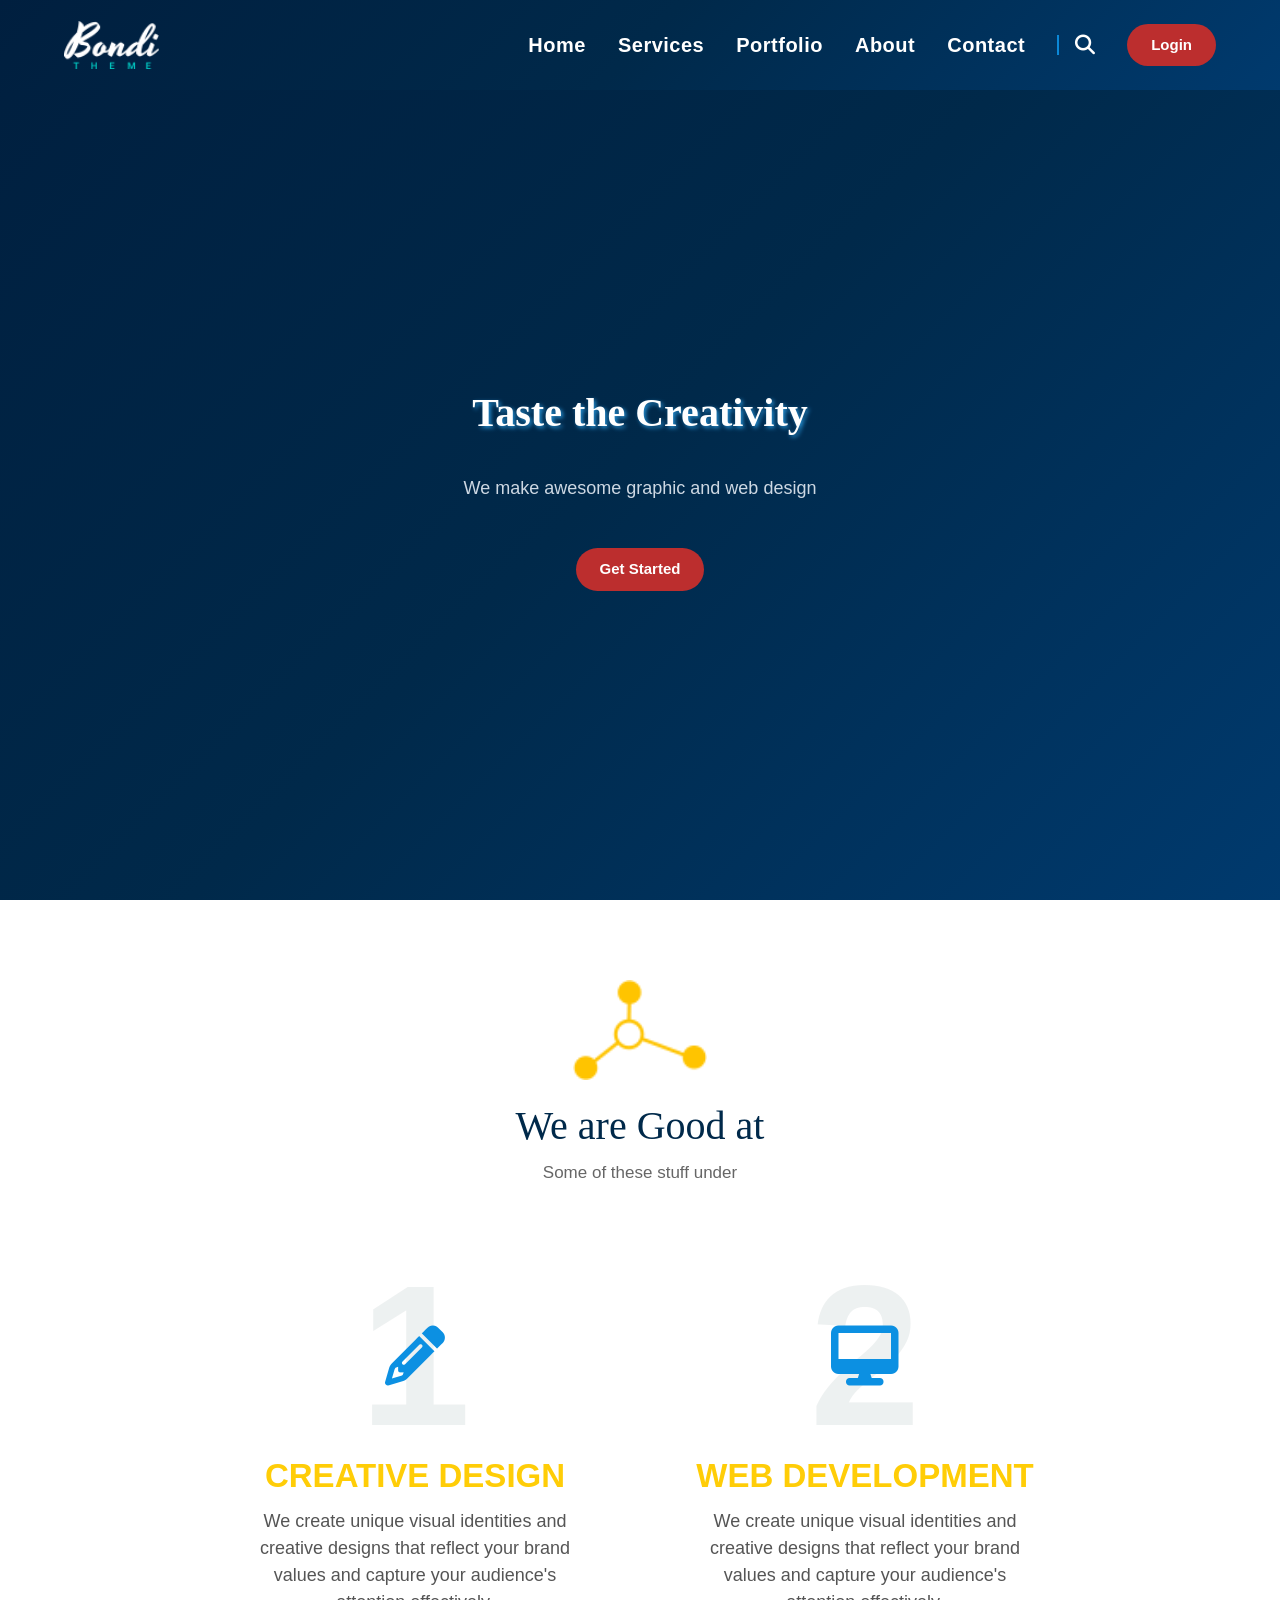
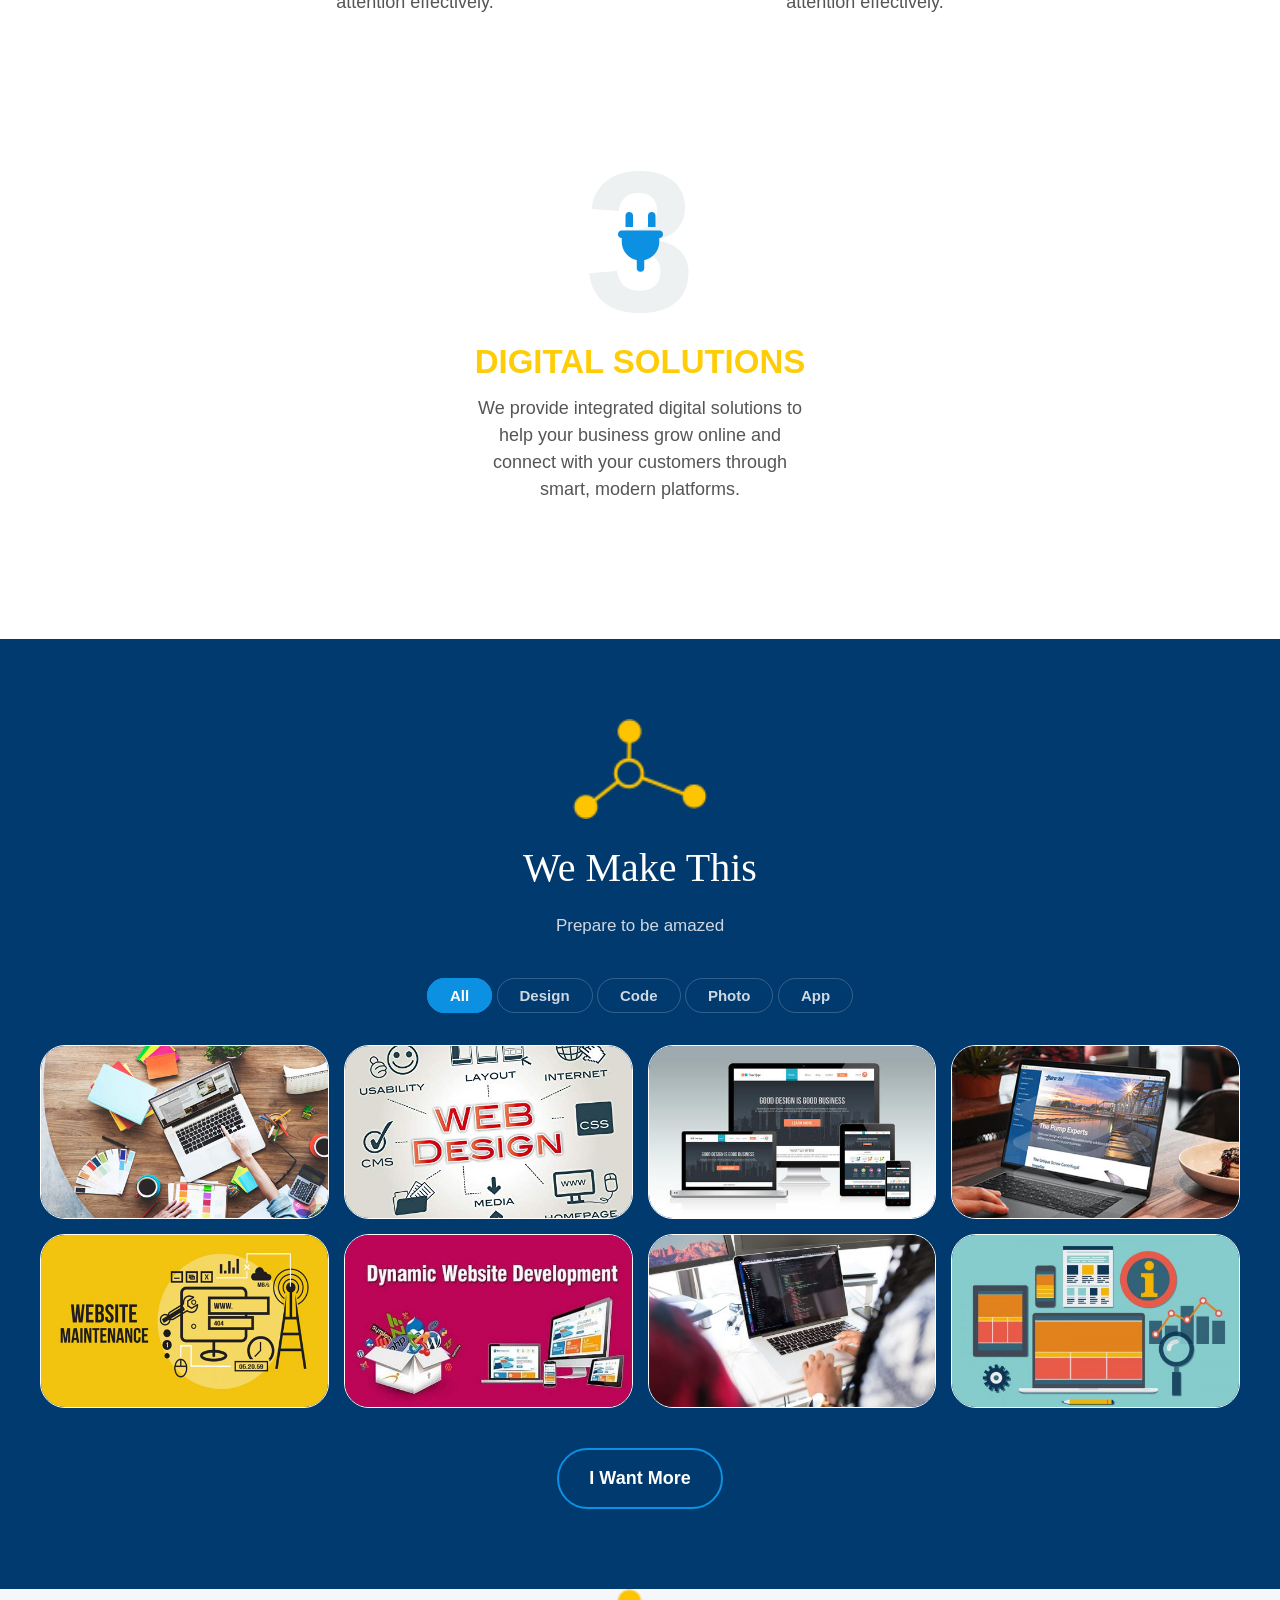
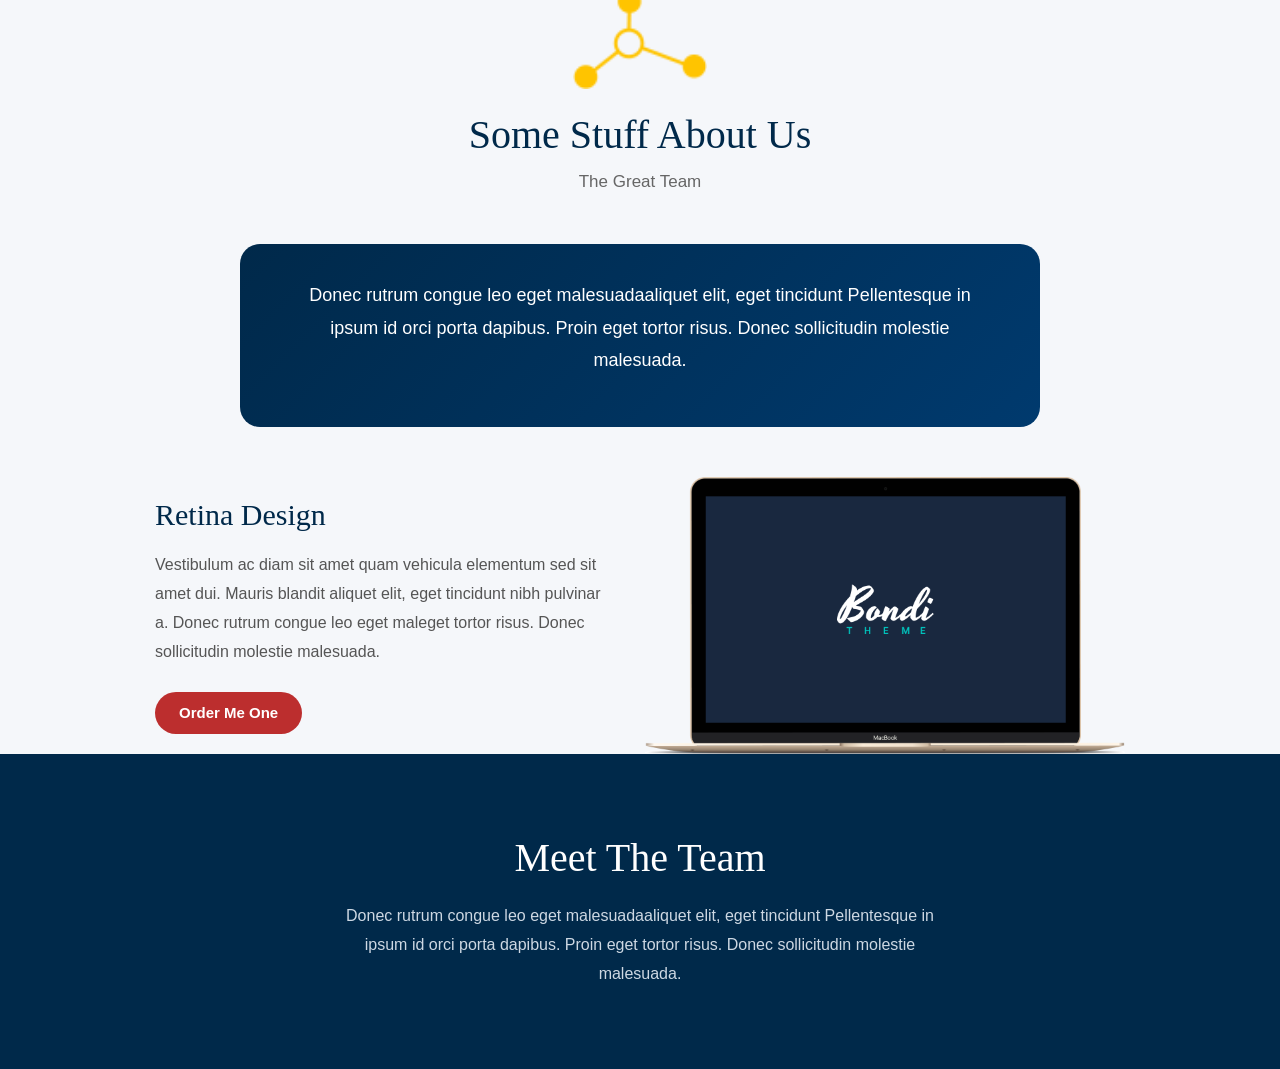
==== commit 492759e1: "Updated some styles" ====
--- a/index.html
+++ b/index.html
@@ -149,9 +149,8 @@
 
     <section class="Sec-5">
       <div class="Red-Sec-5">
-        <h1>Meet The Team</h1>git add .
-git commit -m "Updated some styles"
-git pushris blandit aliquet elit, eget tincidunt nibh pulvinar a.
+        <h1>Meet The Team</h1>
+        <p>Donec rutrum congue leo eget malesuadaaliquet elit, eget tincidunt
           Pellentesque in ipsum id orci porta dapibus. Proin eget tortor risus. Donec sollicitudin molestie malesuada.
         </p>
       </div>
